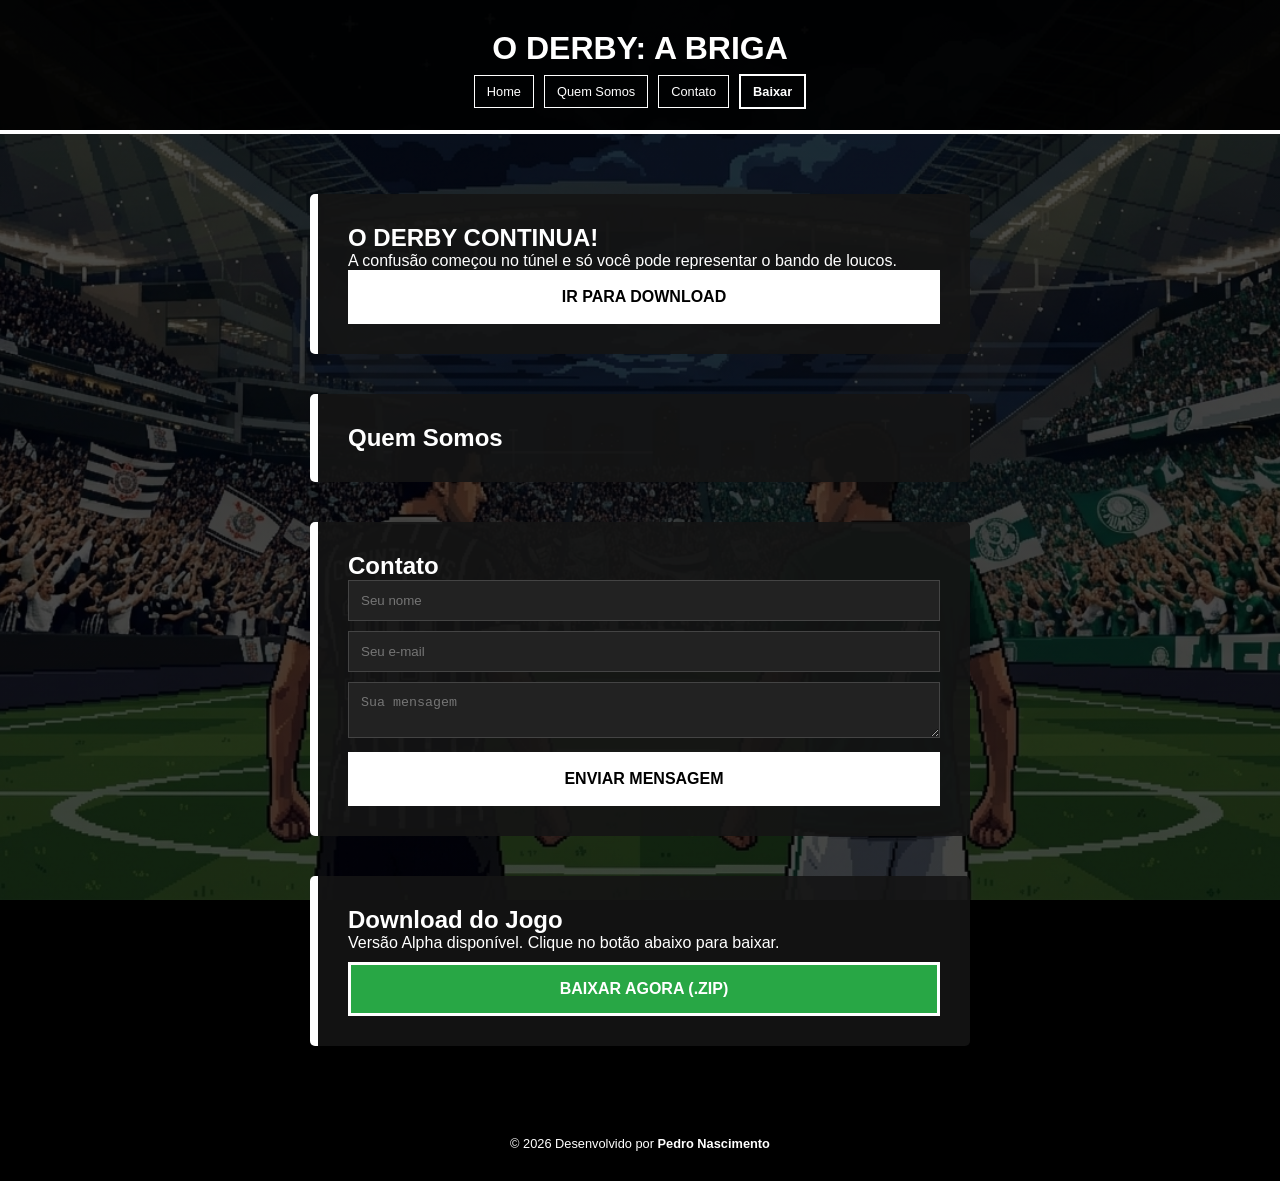
==== index.html @ 94862cb3 "Enviando parte do proejeto para um novo repositorio" ====
<!DOCTYPE html>
<html lang="pt-br">
<head>
    <meta charset="UTF-8">
    <meta name="viewport" content="width=device-width, initial-scale=1.0">
    <title>O Derby: A Briga - Oficial</title>
    <link href="https://fonts.googleapis.com/css2?family=Press+Start+2P&display=swap" rel="stylesheet">
    <link rel="stylesheet" href="estilo.css">
</head>
<body>

    <header>
        <h1>O DERBY: A BRIGA</h1>
        <nav>
            <ul>
                <li><a href="#home">Home</a></li>
                <li><a href="#sobre">Quem Somos</a></li>
                <li><a href="#contato">Contato</a></li>
                <li><a href="index2.html" class="btn-destaque">Baixar</a></li>
            </ul>
        </nav>
    </header>

    <main>
        <section id="home">
            <h2>O DERBY CONTINUA!</h2>
            <p>A confusão começou no túnel e só você pode representar o bando de loucos.</p>
            <button onclick="window.location.href='index2.html'">IR PARA DOWNLOAD</button>
        </section>

        <section id="sobre">
            <h2>Quem Somos</h2>
            <p></p>
        </section>

        <section id="contato">
            <h2>Contato</h2>
            <form>
                <input type="text" placeholder="Seu nome">
                <input type="email" placeholder="Seu e-mail">
                <textarea placeholder="Sua mensagem"></textarea>
                <button type="submit">ENVIAR MENSAGEM</button>
            </form>
        </section>

        <section id="download">
            <h2>Download do Jogo</h2>
            <p>Versão Alpha disponível. Clique no botão abaixo para baixar.</p>
            <button onclick="window.location.href='index2.html'" style="background: #28a745; color: white; margin-top: 10px;">BAIXAR AGORA (.ZIP)</button>
        </section>
    </main>

    <footer>
        <p>&copy; 2026 Desenvolvido por <strong>Pedro Nascimento</strong></p>
    </footer>

</body>
</html>
---- estilo.css ----
/* 1. RESET E CONFIGURAÇÃO DA TELA */
* {
    margin: 0;
    padding: 0;
    box-sizing: border-box;
}

html {
    scroll-behavior: smooth;
}

body {
    font-family: 'Arial Black', sans-serif;
    color: white;
    background-color: #000;
    /* IMAGEM DE FUNDO FIXA */
    background-image: linear-gradient(rgba(0, 0, 0, 0.7), rgba(0, 0, 0, 0.7)), 
                      url('fundo.png');
    background-size: cover;
    background-attachment: fixed;
    background-position: center;
    overflow-x: hidden;
}

/* 2. CABEÇALHO E MENU */
header {
    background: rgba(0, 0, 0, 0.9);
    padding: 30px 10px;
    text-align: center;
    border-bottom: 4px solid #fff;
}

nav ul {
    list-style: none;
    padding: 0;
    margin: 15px 0 0 0;
    display: flex;
    justify-content: center;
    gap: 10px;
}

/* Links normais do menu */
nav a {
    color: #fff;
    text-decoration: none;
    border: 1px solid #fff;
    padding: 8px 12px;
    font-size: 0.8rem;
    transition: 0.3s;
}

/* Hover dos links normais (apenas fica branco) */
nav a:not(.btn-destaque):hover {
    background: #fff;
    color: #000;
}

/* --- O BOTÃO DE DESTAQUE (BAIXAR) --- */
.btn-destaque {
    border: 2px solid #fff;
    font-weight: bold;
    /* Ele já fica animando o tempo todo para chamar atenção */
    animation: rgbSuave 3s infinite linear; 
}

.btn-destaque:hover {
    transform: scale(1.1); /* Aumenta um pouco no hover */
    filter: brightness(1.2); /* Dá uma "acesa" extra */
}

/* Reaproveitando a animação que já criamos */
@keyframes rgbSuave {
    0% { background-color: #ff0000; border-color: #ff0000; color: #fff; }
    20% { background-color: #ffff00; border-color: #ffff00; color: #000; }
    40% { background-color: #00ff00; border-color: #00ff00; color: #000; }
    60% { background-color: #00ffff; border-color: #00ffff; color: #000; }
    80% { background-color: #0000ff; border-color: #0000ff; color: #fff; }
    100% { background-color: #ff0000; border-color: #ff0000; color: #fff; }
}
/* 3. CONTEÚDO PRINCIPAL */
main {
    max-width: 700px;
    margin: 0 auto;
    padding: 20px;
}

section {
    background: rgba(20, 20, 20, 0.9);
    padding: 30px;
    margin: 40px 0;
    border-radius: 5px;
    border-left: 8px solid #fff;
}

/* 4. BOTÕES COM EFEITO RGB (PISCANDO) */
button {
    background: #fff;
    color: #000;
    border: 3px solid #fff;
    padding: 15px;
    width: 100%;
    font-weight: bold;
    text-transform: uppercase;
    cursor: pointer;
    font-size: 1rem;
}

/* O "Pulo do Gato": O que acontece quando passa o mouse */
button:hover {
    color: #fff;
    /* A animação dura 0.4 segundos e repete para sempre */
    animation: rgbPisca 5s infinite linear;
    transform: scale(1.02);
}

/* DEFINIÇÃO DAS CORES DO RGB */
@keyframes rgbPisca {
    0%   { background-color: #ff0000; border-color: #ff0000; } /* Vermelho */
    25%  { background-color: #00ff00; border-color: #00ff00; } /* Verde */
    50%  { background-color: #0000ff; border-color: #0000ff; } /* Azul */
    75%  { background-color: #ffff00; border-color: #ffff00; } /* Amarelo */
    100% { background-color: #ff0000; border-color: #ff0000; } /* Volta */
}

/* 5. FORMULÁRIO E RODAPÉ */
input, textarea {
    width: 100%;
    padding: 12px;
    margin-bottom: 10px;
    background: #222;
    border: 1px solid #444;
    color: white;
}

footer {
    text-align: center;
    padding: 30px;
    background: #000;
    font-size: 0.8rem;
}
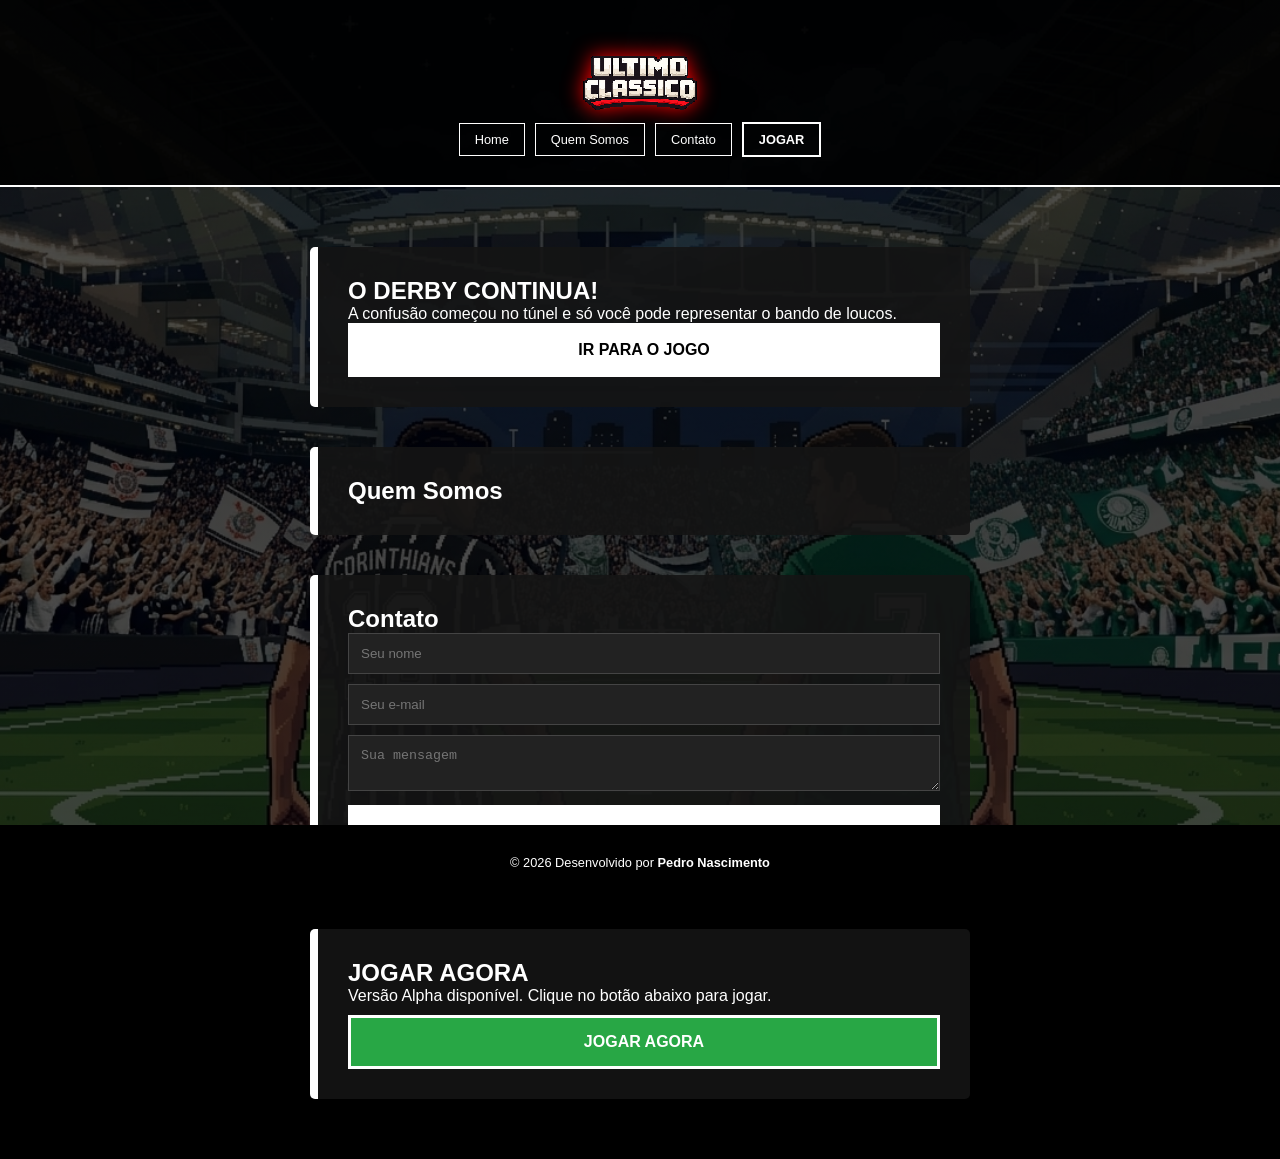
==== commit 75d6f2f7: "atualização" ====
--- a/index.html
+++ b/index.html
@@ -3,20 +3,21 @@
 <head>
     <meta charset="UTF-8">
     <meta name="viewport" content="width=device-width, initial-scale=1.0">
-    <title>O Derby: A Briga - Oficial</title>
+    <title>Ultimo Classico - Oficial</title>
+    <link href="icone (4).png" rel="icon">
     <link href="https://fonts.googleapis.com/css2?family=Press+Start+2P&display=swap" rel="stylesheet">
     <link rel="stylesheet" href="estilo.css">
 </head>
 <body>
 
     <header>
-        <h1>O DERBY: A BRIGA</h1>
+        <img src="icone (4).png" alt="Logo do jogo" class="logo">
         <nav>
             <ul>
                 <li><a href="#home">Home</a></li>
                 <li><a href="#sobre">Quem Somos</a></li>
                 <li><a href="#contato">Contato</a></li>
-                <li><a href="index2.html" class="btn-destaque">Baixar</a></li>
+                <li><a href="index2.html" class="btn-destaque">JOGAR</a></li>
             </ul>
         </nav>
     </header>
@@ -25,7 +26,7 @@
         <section id="home">
             <h2>O DERBY CONTINUA!</h2>
             <p>A confusão começou no túnel e só você pode representar o bando de loucos.</p>
-            <button onclick="window.location.href='index2.html'">IR PARA DOWNLOAD</button>
+            <button onclick="window.location.href='index2.html'">IR PARA O JOGO</button>
         </section>
 
         <section id="sobre">
@@ -44,9 +45,9 @@
         </section>
 
         <section id="download">
-            <h2>Download do Jogo</h2>
-            <p>Versão Alpha disponível. Clique no botão abaixo para baixar.</p>
-            <button onclick="window.location.href='index2.html'" style="background: #28a745; color: white; margin-top: 10px;">BAIXAR AGORA (.ZIP)</button>
+            <h2>JOGAR AGORA</h2>
+            <p>Versão Alpha disponível. Clique no botão abaixo para jogar.</p>
+            <button onclick="window.location.href='index2.html'" style="background: #28a745; color: white; margin-top: 10px;">JOGAR AGORA</button>
         </section>
     </main>
 
--- a/estilo.css
+++ b/estilo.css
@@ -14,8 +14,7 @@
     color: white;
     background-color: #000;
     /* IMAGEM DE FUNDO FIXA */
-    background-image: linear-gradient(rgba(0, 0, 0, 0.7), rgba(0, 0, 0, 0.7)), 
-                      url('fundo.png');
+    background-image: linear-gradient(rgba(0, 0, 0, 0.7), rgba(0, 0, 0, 0.7)), url('fundo.png');
     background-size: cover;
     background-attachment: fixed;
     background-position: center;
@@ -25,18 +24,32 @@
 /* 2. CABEÇALHO E MENU */
 header {
     background: rgba(0, 0, 0, 0.9);
-    padding: 30px 10px;
-    text-align: center;
-    border-bottom: 4px solid #fff;
+    padding: 20px 0;
+    padding-top: 5px;
+    flex-direction: column;
+    border-bottom: 2px solid #fff;
+    display: flex;
+    flex-direction: column;
+    align-items: center;
+    justify-content: center;
+    min-height: 180px;
+}
+
+header img {
+    margin-bottom: 10px;
 }
 
 nav ul {
     list-style: none;
     padding: 0;
-    margin: 15px 0 0 0;
+    margin: 1px 0 0 0;
+
     display: flex;
     justify-content: center;
     gap: 10px;
+    align-items: center;
+    margin-top: -20px;
+    transform: translateY(-15px);
 }
 
 /* Links normais do menu */
@@ -44,39 +57,40 @@
     color: #fff;
     text-decoration: none;
     border: 1px solid #fff;
-    padding: 8px 12px;
+    padding: 8px 15px;
     font-size: 0.8rem;
     transition: 0.3s;
 }
 
-/* Hover dos links normais (apenas fica branco) */
+/* Passe o mouse sobre os links normais */
 nav a:not(.btn-destaque):hover {
     background: #fff;
     color: #000;
 }
 
-/* --- O BOTÃO DE DESTAQUE (BAIXAR) --- */
+/* --- O BOTÃO DE DESTAQUE --- */
 .btn-destaque {
     border: 2px solid #fff;
     font-weight: bold;
-    /* Ele já fica animando o tempo todo para chamar atenção */
-    animation: rgbSuave 3s infinite linear; 
+    /* Ele já fica animado o tempo todo */
+    animation: rgbSuave 3s linear infinite;
 }
 
 .btn-destaque:hover {
-    transform: scale(1.1); /* Aumenta um pouco no hover */
+    transform: scale(1, 1); /* Aumenta um pouco no hover */
     filter: brightness(1.2); /* Dá uma "acesa" extra */
 }
 
-/* Reaproveitando a animação que já criamos */
+/* Reaproveitando a animação */
 @keyframes rgbSuave {
-    0% { background-color: #ff0000; border-color: #ff0000; color: #fff; }
-    20% { background-color: #ffff00; border-color: #ffff00; color: #000; }
-    40% { background-color: #00ff00; border-color: #00ff00; color: #000; }
-    60% { background-color: #00ffff; border-color: #00ffff; color: #000; }
-    80% { background-color: #0000ff; border-color: #0000ff; color: #fff; }
+    0%   { background-color: #ff0000; border-color: #ff0000; color: #fff; }
+    20%  { background-color: #ffff00; border-color: #ffff00; color: #000; }
+    40%  { background-color: #00ff00; border-color: #00ff00; color: #000; }
+    60%  { background-color: #00ffff; border-color: #00ffff; color: #000; }
+    80%  { background-color: #0000ff; border-color: #0000ff; color: #fff; }
     100% { background-color: #ff0000; border-color: #ff0000; color: #fff; }
 }
+
 /* 3. CONTEÚDO PRINCIPAL */
 main {
     max-width: 700px;
@@ -105,21 +119,18 @@
     font-size: 1rem;
 }
 
-/* O "Pulo do Gato": O que acontece quando passa o mouse */
 button:hover {
     color: #fff;
-    /* A animação dura 0.4 segundos e repete para sempre */
-    animation: rgbPisca 5s infinite linear;
+    animation: rgbPisca 5s linear infinite;
     transform: scale(1.02);
 }
 
-/* DEFINIÇÃO DAS CORES DO RGB */
 @keyframes rgbPisca {
-    0%   { background-color: #ff0000; border-color: #ff0000; } /* Vermelho */
-    25%  { background-color: #00ff00; border-color: #00ff00; } /* Verde */
-    50%  { background-color: #0000ff; border-color: #0000ff; } /* Azul */
-    75%  { background-color: #ffff00; border-color: #ffff00; } /* Amarelo */
-    100% { background-color: #ff0000; border-color: #ff0000; } /* Volta */
+    0%   { background-color: #ff0000; border-color: #ff0000; }
+    25%  { background-color: #00ff00; border-color: #00ff00; }
+    50%  { background-color: #0000ff; border-color: #0000ff; }
+    75%  { background-color: #ffff00; border-color: #ffff00; }
+    100% { background-color: #ff0000; border-color: #ff0000; }
 }
 
 /* 5. FORMULÁRIO E RODAPÉ */
@@ -137,4 +148,29 @@
     padding: 30px;
     background: #000;
     font-size: 0.8rem;
+    position: fixed;
+    bottom: 0;
+    left: 0;
+    width: 100%;
+    color: #fff;
+}
+
+/* LOGO */
+.logo {
+    width: 160px;
+    max-width: 90%;
+    display: block;
+    margin: 0 auto;
+    image-rendering: pixelated;
+    filter: drop-shadow(0 0 10px red);
+    transition: 0.3s;
+}
+
+.logo:hover {
+    transform: scale(1.05);
+}
+
+
+.bnt-jogar {
+    margin-top: 5px;
 }
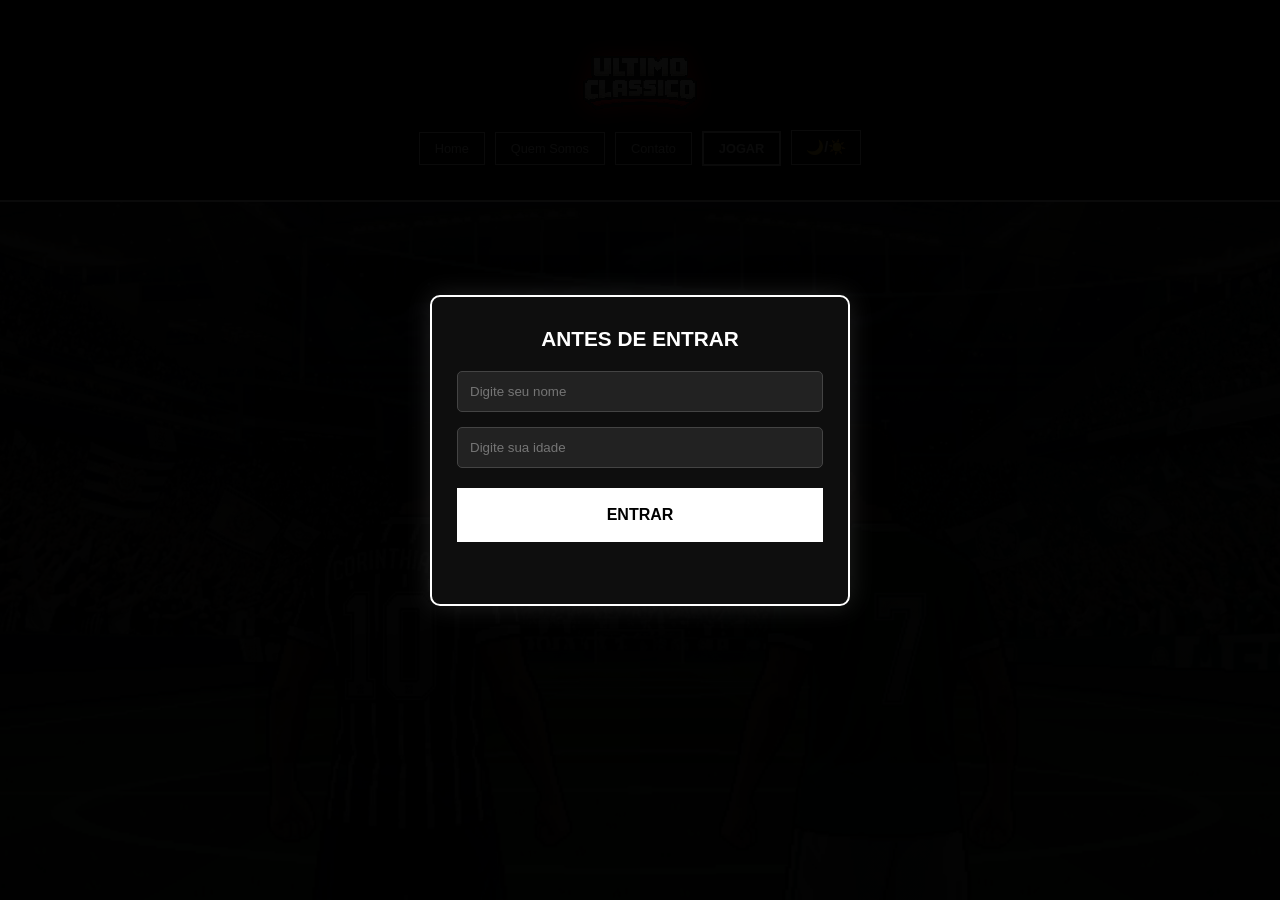
==== commit caebf134: "novas entradas" ====
--- a/index.html
+++ b/index.html
@@ -10,6 +10,16 @@
 </head>
 <body>
 
+    <div id="overlay">
+        <div class="modal-entrada">
+            <h2>ANTES DE ENTRAR</h2>
+            <input type="text" id="nome" placeholder="Digite seu nome">
+            <input type="number" id="idade" placeholder="Digite sua idade">
+            <button onclick="liberarSite()">ENTRAR</button>
+            <p id="erro"></p>
+        </div>
+    </div>
+
     <header>
         <img src="icone (4).png" alt="Logo do jogo" class="logo">
         <nav>
@@ -18,13 +28,14 @@
                 <li><a href="#sobre">Quem Somos</a></li>
                 <li><a href="#contato">Contato</a></li>
                 <li><a href="index2.html" class="btn-destaque">JOGAR</a></li>
+                <li><button id="tema-btn" onclick="trocarTema()">🌙/☀️</button></li>
             </ul>
         </nav>
     </header>
 
-    <main>
+    <main id="conteudo-site">
         <section id="home">
-            <h2>O DERBY CONTINUA!</h2>
+            <h2 id="saudacao">O DERBY CONTINUA!</h2>
             <p>A confusão começou no túnel e só você pode representar o bando de loucos.</p>
             <button onclick="window.location.href='index2.html'">IR PARA O JOGO</button>
         </section>
@@ -51,9 +62,64 @@
         </section>
     </main>
 
-    <footer>
+    <footer id="rodape-site">
         <p>&copy; 2026 Desenvolvido por <strong>Pedro Nascimento</strong></p>
     </footer>
 
+    <script>
+        const idadeMinima = 18;
+
+        function liberarSite() {
+            const nome = document.getElementById("nome").value.trim();
+            const idade = parseInt(document.getElementById("idade").value);
+            const erro = document.getElementById("erro");
+
+            if (!nome || isNaN(idade)) {
+                erro.textContent = "Preencha nome e idade corretamente.";
+                return;
+            }
+
+            if (idade < idadeMinima) {
+                erro.textContent = "Você não tem idade suficiente para acessar o site.";
+                return;
+            }
+
+            localStorage.setItem("nomeUsuario", nome);
+            localStorage.setItem("idadeUsuario", idade);
+
+            document.getElementById("overlay").style.display = "none";
+            document.getElementById("conteudo-site").style.display = "block";
+            document.getElementById("rodape-site").style.display = "block";
+            document.getElementById("saudacao").textContent = "O DERBY CONTINUA, " + nome.toUpperCase() + "!";
+        }
+
+        function trocarTema() {
+            document.body.classList.toggle("light-mode");
+
+            if (document.body.classList.contains("light-mode")) {
+                localStorage.setItem("tema", "light");
+            } else {
+                localStorage.setItem("tema", "dark");
+            }
+        }
+
+        window.onload = function () {
+            const temaSalvo = localStorage.getItem("tema");
+            if (temaSalvo === "light") {
+                document.body.classList.add("light-mode");
+            }
+
+            const nomeSalvo = localStorage.getItem("nomeUsuario");
+            const idadeSalva = parseInt(localStorage.getItem("idadeUsuario"));
+
+            if (nomeSalvo && idadeSalva >= idadeMinima) {
+                document.getElementById("overlay").style.display = "none";
+                document.getElementById("conteudo-site").style.display = "block";
+                document.getElementById("rodape-site").style.display = "block";
+                document.getElementById("saudacao").textContent = "O DERBY CONTINUA, " + nomeSalvo.toUpperCase() + "!";
+            }
+        };
+    </script>
+
 </body>
 </html>
--- a/estilo.css
+++ b/estilo.css
@@ -13,12 +13,59 @@
     font-family: 'Arial Black', sans-serif;
     color: white;
     background-color: #000;
-    /* IMAGEM DE FUNDO FIXA */
     background-image: linear-gradient(rgba(0, 0, 0, 0.7), rgba(0, 0, 0, 0.7)), url('fundo.png');
     background-size: cover;
     background-attachment: fixed;
     background-position: center;
     overflow-x: hidden;
+    transition: background-color 0.3s, color 0.3s;
+}
+
+/* Áreas escondidas antes de liberar o site */
+#conteudo-site,
+#rodape-site {
+    display: none;
+}
+
+/* MODO CLARO */
+body.light-mode {
+    color: #111;
+    background-color: #f2f2f2;
+    background-image: linear-gradient(rgba(255, 255, 255, 0.75), rgba(255, 255, 255, 0.75)), url('fundo.png');
+}
+
+body.light-mode header {
+    background: rgba(255, 255, 255, 0.95);
+    border-bottom: 2px solid #111;
+}
+
+body.light-mode nav a {
+    color: #111;
+    border: 1px solid #111;
+}
+
+body.light-mode nav a:not(.btn-destaque):hover {
+    background: #111;
+    color: #fff;
+}
+
+body.light-mode section {
+    background: rgba(255, 255, 255, 0.92);
+    border-left: 8px solid #111;
+    color: #111;
+}
+
+body.light-mode input,
+body.light-mode textarea {
+    background: #fff;
+    color: #111;
+    border: 1px solid #aaa;
+}
+
+body.light-mode footer {
+    background: #fff;
+    color: #111;
+    border-top: 1px solid #ccc;
 }
 
 /* 2. CABEÇALHO E MENU */
@@ -26,7 +73,6 @@
     background: rgba(0, 0, 0, 0.9);
     padding: 20px 0;
     padding-top: 5px;
-    flex-direction: column;
     border-bottom: 2px solid #fff;
     display: flex;
     flex-direction: column;
@@ -43,13 +89,13 @@
     list-style: none;
     padding: 0;
     margin: 1px 0 0 0;
-
     display: flex;
     justify-content: center;
     gap: 10px;
     align-items: center;
     margin-top: -20px;
     transform: translateY(-15px);
+    flex-wrap: wrap;
 }
 
 /* Links normais do menu */
@@ -68,20 +114,18 @@
     color: #000;
 }
 
-/* --- O BOTÃO DE DESTAQUE --- */
+/* BOTÃO DE DESTAQUE */
 .btn-destaque {
     border: 2px solid #fff;
     font-weight: bold;
-    /* Ele já fica animado o tempo todo */
     animation: rgbSuave 3s linear infinite;
 }
 
 .btn-destaque:hover {
-    transform: scale(1, 1); /* Aumenta um pouco no hover */
-    filter: brightness(1.2); /* Dá uma "acesa" extra */
-}
-
-/* Reaproveitando a animação */
+    transform: scale(1, 1);
+    filter: brightness(1.2);
+}
+
 @keyframes rgbSuave {
     0%   { background-color: #ff0000; border-color: #ff0000; color: #fff; }
     20%  { background-color: #ffff00; border-color: #ffff00; color: #000; }
@@ -91,11 +135,11 @@
     100% { background-color: #ff0000; border-color: #ff0000; color: #fff; }
 }
 
-/* 3. CONTEÚDO PRINCIPAL */
 main {
     max-width: 700px;
     margin: 0 auto;
     padding: 20px;
+    padding-bottom: 120px;
 }
 
 section {
@@ -104,9 +148,9 @@
     margin: 40px 0;
     border-radius: 5px;
     border-left: 8px solid #fff;
-}
-
-/* 4. BOTÕES COM EFEITO RGB (PISCANDO) */
+    transition: 0.3s;
+}
+
 button {
     background: #fff;
     color: #000;
@@ -117,6 +161,7 @@
     text-transform: uppercase;
     cursor: pointer;
     font-size: 1rem;
+    transition: 0.3s;
 }
 
 button:hover {
@@ -133,7 +178,6 @@
     100% { background-color: #ff0000; border-color: #ff0000; }
 }
 
-/* 5. FORMULÁRIO E RODAPÉ */
 input, textarea {
     width: 100%;
     padding: 12px;
@@ -141,6 +185,7 @@
     background: #222;
     border: 1px solid #444;
     color: white;
+    transition: 0.3s;
 }
 
 footer {
@@ -153,9 +198,9 @@
     left: 0;
     width: 100%;
     color: #fff;
-}
-
-/* LOGO */
+    z-index: 10;
+}
+
 .logo {
     width: 160px;
     max-width: 90%;
@@ -170,7 +215,128 @@
     transform: scale(1.05);
 }
 
-
 .bnt-jogar {
     margin-top: 5px;
+}
+
+/* TELA DE ENTRADA */
+#overlay {
+    position: fixed;
+    inset: 0;
+    background: rgba(0, 0, 0, 0.96);
+    display: flex;
+    justify-content: center;
+    align-items: center;
+    z-index: 99999;
+    padding: 20px;
+}
+
+.modal-entrada {
+    width: 100%;
+    max-width: 420px;
+    background: rgba(15, 15, 15, 0.98);
+    border: 2px solid #fff;
+    border-radius: 10px;
+    padding: 30px 25px;
+    text-align: center;
+    box-shadow: 0 0 25px rgba(255, 255, 255, 0.12);
+}
+
+.modal-entrada h2 {
+    margin-bottom: 20px;
+    font-size: 1.3rem;
+    color: #fff;
+}
+
+.modal-entrada input {
+    margin-bottom: 15px;
+    border-radius: 5px;
+}
+
+.modal-entrada button {
+    margin-top: 5px;
+}
+
+#erro {
+    color: #ff4d4d;
+    margin-top: 12px;
+    font-size: 0.9rem;
+    min-height: 20px;
+}
+
+body.light-mode #overlay {
+    background: rgba(255, 255, 255, 0.92);
+}
+
+body.light-mode .modal-entrada {
+    background: #ffffff;
+    border: 2px solid #111;
+    box-shadow: 0 0 25px rgba(0, 0, 0, 0.12);
+}
+
+body.light-mode .modal-entrada h2 {
+    color: #111;
+}
+
+/* BOTÃO DE TEMA */
+#tema-btn {
+    width: auto;
+    padding: 8px 14px;
+    border: 1px solid #fff;
+    background: transparent;
+    color: #fff;
+    font-size: 0.9rem;
+    cursor: pointer;
+}
+
+#tema-btn:hover {
+    animation: none;
+    transform: scale(1.05);
+    background: #fff;
+    color: #000;
+}
+
+body.light-mode #tema-btn {
+    border: 1px solid #111;
+    color: #111;
+    background: transparent;
+}
+
+body.light-mode #tema-btn:hover {
+    background: #111;
+    color: #fff;
+}
+
+/* RESPONSIVO */
+@media (max-width: 768px) {
+    header {
+        min-height: auto;
+        padding: 20px 10px;
+    }
+
+    nav ul {
+        flex-direction: column;
+        gap: 12px;
+        margin-top: 10px;
+        transform: none;
+    }
+
+    nav a,
+    #tema-btn {
+        display: block;
+        width: 220px;
+        text-align: center;
+    }
+
+    section {
+        padding: 20px;
+    }
+
+    .modal-entrada {
+        padding: 25px 20px;
+    }
+
+    .modal-entrada h2 {
+        font-size: 1.1rem;
+    }
 }
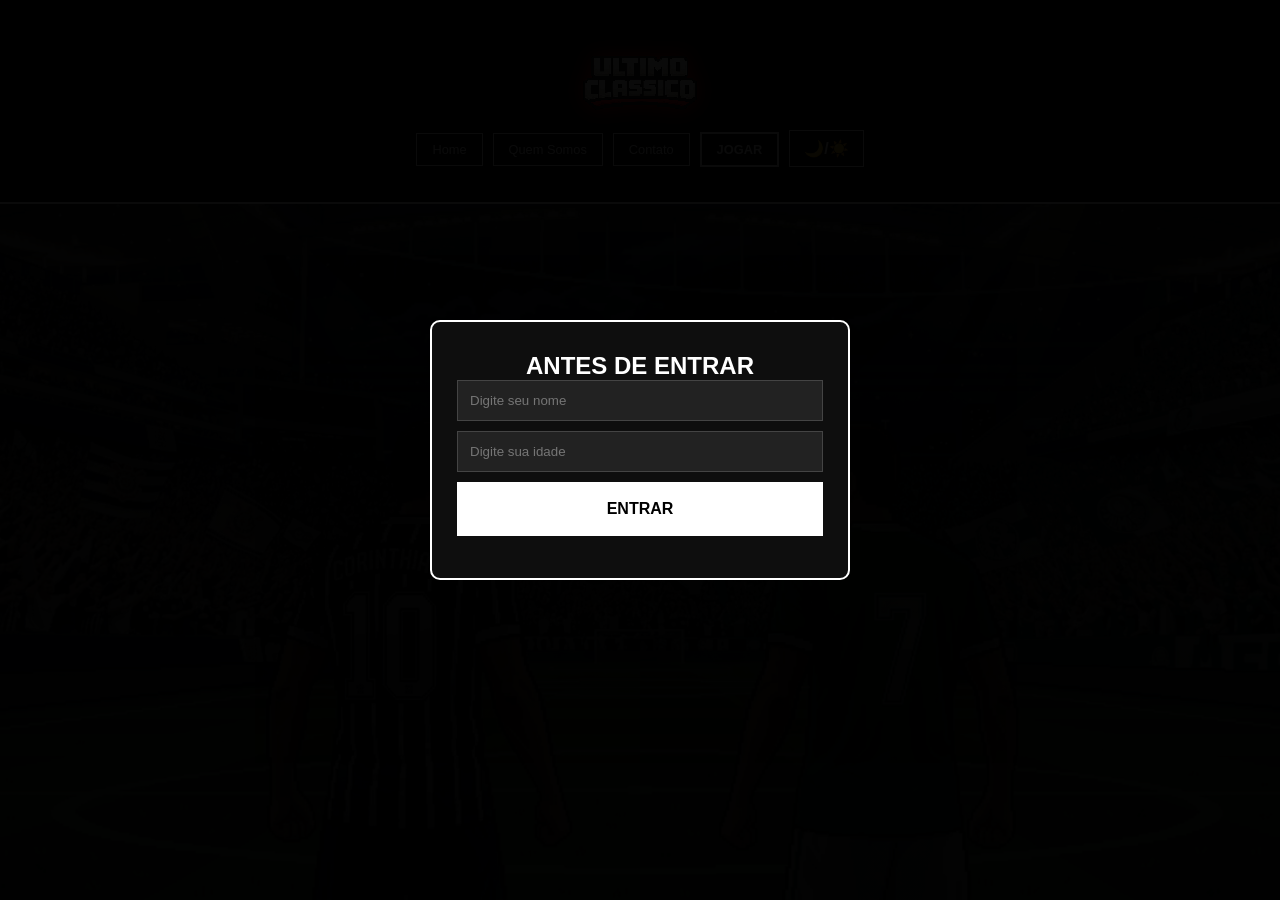
==== commit f9536af5: "Arrumando o inicio" ====
--- a/index.html
+++ b/index.html
@@ -8,7 +8,7 @@
     <link href="https://fonts.googleapis.com/css2?family=Press+Start+2P&display=swap" rel="stylesheet">
     <link rel="stylesheet" href="estilo.css">
 </head>
-<body>
+<body class="pagina-inicial">
 
     <div id="overlay">
         <div class="modal-entrada">
--- a/estilo.css
+++ b/estilo.css
@@ -1,4 +1,3 @@
-/* 1. RESET E CONFIGURAÇÃO DA TELA */
 * {
     margin: 0;
     padding: 0;
@@ -21,13 +20,11 @@
     transition: background-color 0.3s, color 0.3s;
 }
 
-/* Áreas escondidas antes de liberar o site */
-#conteudo-site,
-#rodape-site {
+body.pagina-inicial #conteudo-site,
+body.pagina-inicial #rodape-site {
     display: none;
 }
 
-/* MODO CLARO */
 body.light-mode {
     color: #111;
     background-color: #f2f2f2;
@@ -68,7 +65,6 @@
     border-top: 1px solid #ccc;
 }
 
-/* 2. CABEÇALHO E MENU */
 header {
     background: rgba(0, 0, 0, 0.9);
     padding: 20px 0;
@@ -87,8 +83,6 @@
 
 nav ul {
     list-style: none;
-    padding: 0;
-    margin: 1px 0 0 0;
     display: flex;
     justify-content: center;
     gap: 10px;
@@ -98,7 +92,6 @@
     flex-wrap: wrap;
 }
 
-/* Links normais do menu */
 nav a {
     color: #fff;
     text-decoration: none;
@@ -108,30 +101,23 @@
     transition: 0.3s;
 }
 
-/* Passe o mouse sobre os links normais */
 nav a:not(.btn-destaque):hover {
     background: #fff;
     color: #000;
 }
 
-/* BOTÃO DE DESTAQUE */
 .btn-destaque {
     border: 2px solid #fff;
     font-weight: bold;
     animation: rgbSuave 3s linear infinite;
 }
 
-.btn-destaque:hover {
-    transform: scale(1, 1);
-    filter: brightness(1.2);
-}
-
 @keyframes rgbSuave {
-    0%   { background-color: #ff0000; border-color: #ff0000; color: #fff; }
-    20%  { background-color: #ffff00; border-color: #ffff00; color: #000; }
-    40%  { background-color: #00ff00; border-color: #00ff00; color: #000; }
-    60%  { background-color: #00ffff; border-color: #00ffff; color: #000; }
-    80%  { background-color: #0000ff; border-color: #0000ff; color: #fff; }
+    0% { background-color: #ff0000; border-color: #ff0000; color: #fff; }
+    20% { background-color: #ffff00; border-color: #ffff00; color: #000; }
+    40% { background-color: #00ff00; border-color: #00ff00; color: #000; }
+    60% { background-color: #00ffff; border-color: #00ffff; color: #000; }
+    80% { background-color: #0000ff; border-color: #0000ff; color: #fff; }
     100% { background-color: #ff0000; border-color: #ff0000; color: #fff; }
 }
 
@@ -148,7 +134,6 @@
     margin: 40px 0;
     border-radius: 5px;
     border-left: 8px solid #fff;
-    transition: 0.3s;
 }
 
 button {
@@ -171,10 +156,10 @@
 }
 
 @keyframes rgbPisca {
-    0%   { background-color: #ff0000; border-color: #ff0000; }
-    25%  { background-color: #00ff00; border-color: #00ff00; }
-    50%  { background-color: #0000ff; border-color: #0000ff; }
-    75%  { background-color: #ffff00; border-color: #ffff00; }
+    0% { background-color: #ff0000; border-color: #ff0000; }
+    25% { background-color: #00ff00; border-color: #00ff00; }
+    50% { background-color: #0000ff; border-color: #0000ff; }
+    75% { background-color: #ffff00; border-color: #ffff00; }
     100% { background-color: #ff0000; border-color: #ff0000; }
 }
 
@@ -185,7 +170,6 @@
     background: #222;
     border: 1px solid #444;
     color: white;
-    transition: 0.3s;
 }
 
 footer {
@@ -198,7 +182,6 @@
     left: 0;
     width: 100%;
     color: #fff;
-    z-index: 10;
 }
 
 .logo {
@@ -208,19 +191,9 @@
     margin: 0 auto;
     image-rendering: pixelated;
     filter: drop-shadow(0 0 10px red);
-    transition: 0.3s;
-}
-
-.logo:hover {
-    transform: scale(1.05);
-}
-
-.bnt-jogar {
-    margin-top: 5px;
-}
-
-/* TELA DE ENTRADA */
-#overlay {
+}
+
+body.pagina-inicial #overlay {
     position: fixed;
     inset: 0;
     background: rgba(0, 0, 0, 0.96);
@@ -239,59 +212,22 @@
     border-radius: 10px;
     padding: 30px 25px;
     text-align: center;
-    box-shadow: 0 0 25px rgba(255, 255, 255, 0.12);
-}
-
-.modal-entrada h2 {
-    margin-bottom: 20px;
-    font-size: 1.3rem;
-    color: #fff;
-}
-
-.modal-entrada input {
-    margin-bottom: 15px;
-    border-radius: 5px;
-}
-
-.modal-entrada button {
-    margin-top: 5px;
 }
 
 #erro {
     color: #ff4d4d;
     margin-top: 12px;
-    font-size: 0.9rem;
-    min-height: 20px;
-}
-
-body.light-mode #overlay {
-    background: rgba(255, 255, 255, 0.92);
-}
-
-body.light-mode .modal-entrada {
-    background: #ffffff;
-    border: 2px solid #111;
-    box-shadow: 0 0 25px rgba(0, 0, 0, 0.12);
-}
-
-body.light-mode .modal-entrada h2 {
-    color: #111;
-}
-
-/* BOTÃO DE TEMA */
+}
+
 #tema-btn {
-    width: auto;
     padding: 8px 14px;
     border: 1px solid #fff;
     background: transparent;
     color: #fff;
-    font-size: 0.9rem;
     cursor: pointer;
 }
 
 #tema-btn:hover {
-    animation: none;
-    transform: scale(1.05);
     background: #fff;
     color: #000;
 }
@@ -299,44 +235,9 @@
 body.light-mode #tema-btn {
     border: 1px solid #111;
     color: #111;
-    background: transparent;
 }
 
 body.light-mode #tema-btn:hover {
     background: #111;
     color: #fff;
-}
-
-/* RESPONSIVO */
-@media (max-width: 768px) {
-    header {
-        min-height: auto;
-        padding: 20px 10px;
-    }
-
-    nav ul {
-        flex-direction: column;
-        gap: 12px;
-        margin-top: 10px;
-        transform: none;
-    }
-
-    nav a,
-    #tema-btn {
-        display: block;
-        width: 220px;
-        text-align: center;
-    }
-
-    section {
-        padding: 20px;
-    }
-
-    .modal-entrada {
-        padding: 25px 20px;
-    }
-
-    .modal-entrada h2 {
-        font-size: 1.1rem;
-    }
 }
